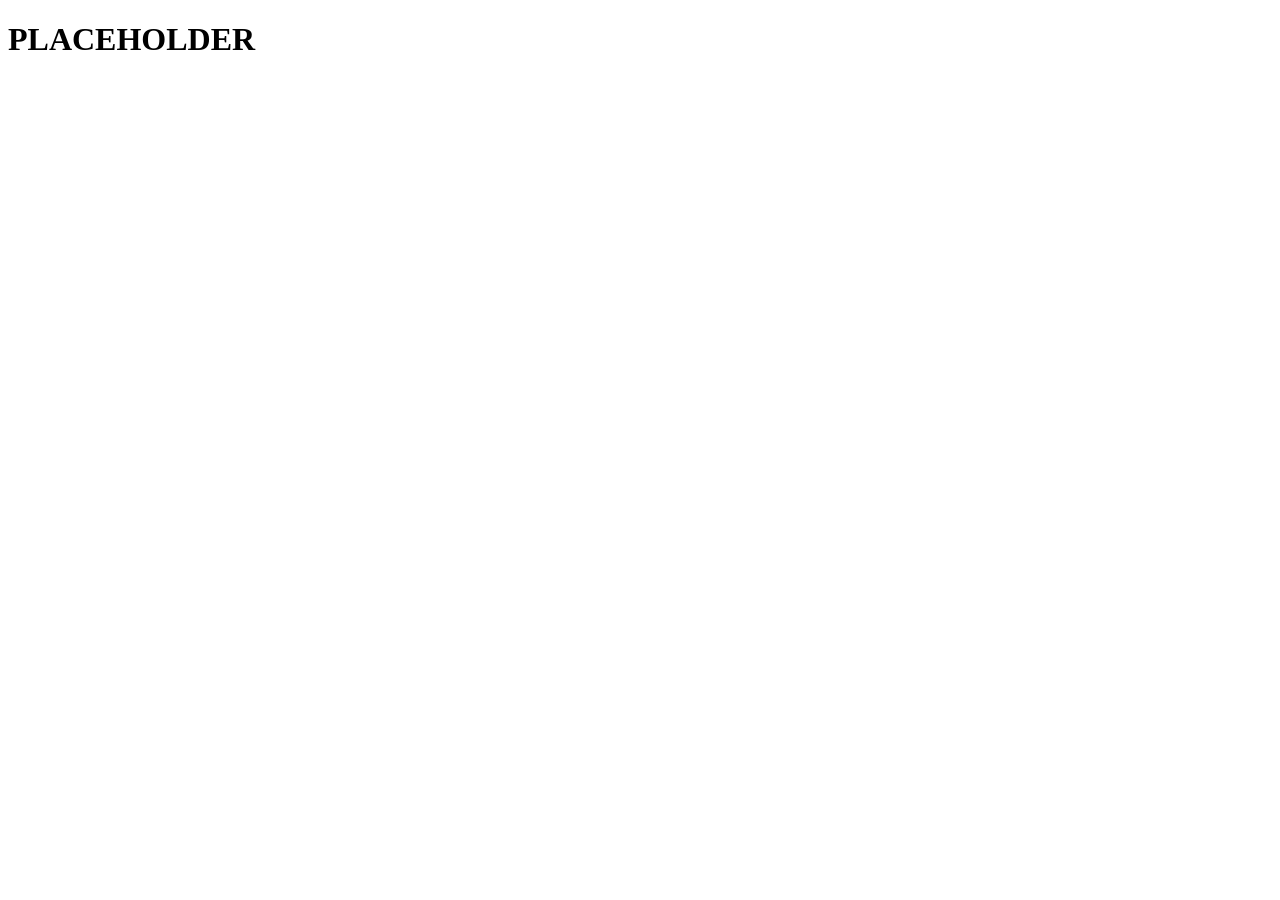
==== index.html @ fea02e6f "initialization" ====
<!DOCTYPE html>
<html lang="en">
<head>
    <meta charset="UTF-8">
    <meta name="viewport" content="width=device-width, initial-scale=1.0">
    <title>PLACEHOLDER</title>
    <!-- <link rel="icon" href="PLACEHOLDER" type="image/gif" -->
    <link rel="stylesheet" href="styles.css">
</head>
<body>
    <h1>PLACEHOLDER</h1>

    <div id="content">
        
    </div>
        
</body>
</html>
---- styles.css ----
body {

}

h1 {

}

#content {

}
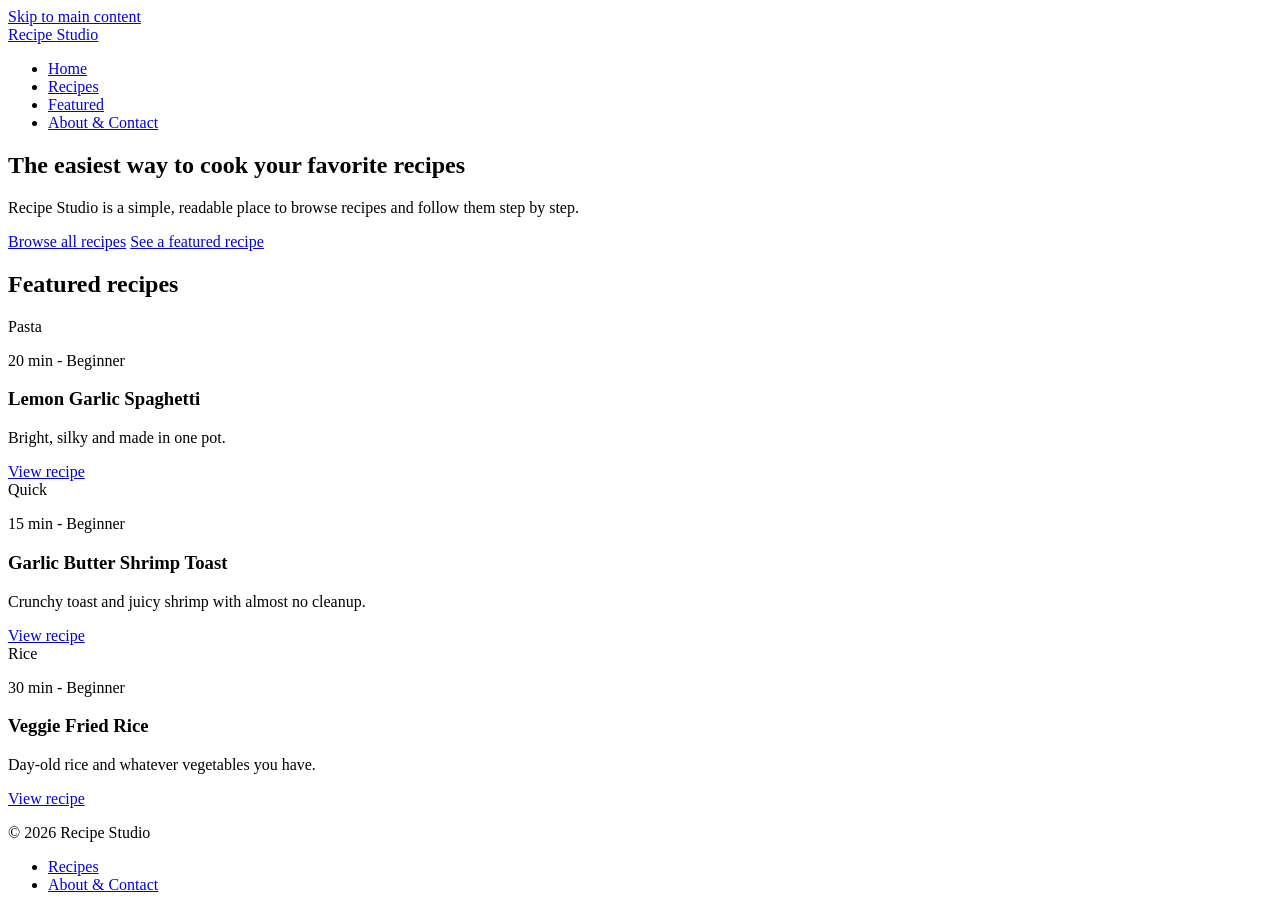
==== commit cb56b880: "Add homepage HTML" ====
--- a/index.html
+++ b/index.html
@@ -1,18 +1,81 @@
 <!DOCTYPE html>
 <html lang="en">
 <head>
-    <meta charset="UTF-8">
-    <meta name="viewport" content="width=device-width, initial-scale=1.0">
-    <title>PLACEHOLDER</title>
-    <!-- <link rel="icon" href="PLACEHOLDER" type="image/gif" -->
-    <link rel="stylesheet" href="styles.css">
+  <meta charset="UTF-8">
+  <meta name="viewport" content="width=device-width, initial-scale=1">
+  <title>Recipe Studio</title>
+  <meta name="description" content="Collect and cook your favorite recipes.">
+  <link rel="stylesheet" href="styles.css">
 </head>
 <body>
-    <h1>PLACEHOLDER</h1>
+  <a class="skip-link" href="#main">Skip to main content</a>
+  <header class="site-header">
+    <div class="container">
+      <a class="brand" href="index.html">Recipe Studio</a>
+      <nav aria-label="Main">
+        <ul class="nav">
+          <li><a href="index.html" aria-current="page">Home</a></li>
+          <li><a href="recipes.html">Recipes</a></li>
+          <li><a href="recipe.html">Featured</a></li>
+          <li><a href="about.html">About &amp; Contact</a></li>
+        </ul>
+      </nav>
+    </div>
+  </header>
 
-    <div id="content">
-        
+  <main id="main">
+    <section class="hero" aria-labelledby="hero-title">
+      <div class="container">
+        <h1 id="hero-title">The easiest way to cook your favorite recipes</h1>
+        <p>Recipe Studio is a simple, readable place to browse recipes and follow them step by step.</p>
+        <div class="actions">
+          <a class="btn btn--dark" href="recipes.html">Browse all recipes</a>
+          <a class="btn btn--dark" href="recipe.html">See a featured recipe</a>
+        </div>
+      </div>
+    </section>
+
+    <section class="section" aria-labelledby="featured-title">
+      <div class="container">
+        <h2 id="featured-title">Featured recipes</h2>
+        <div class="grid">
+        <article class="card">
+          <div class="card__tile">Pasta</div>
+          <div class="card__body">
+            <p class="muted">20 min - Beginner</p>
+            <h3>Lemon Garlic Spaghetti</h3>
+            <p>Bright, silky and made in one pot.</p>
+            <a class="btn" href="recipe.html">View recipe</a>
+          </div>
+        </article>
+        <article class="card">
+          <div class="card__tile">Quick</div>
+          <div class="card__body">
+            <p class="muted">15 min - Beginner</p>
+            <h3>Garlic Butter Shrimp Toast</h3>
+            <p>Crunchy toast and juicy shrimp with almost no cleanup.</p>
+            <a class="btn" href="recipe.html">View recipe</a>
+          </div>
+        </article>
+        <article class="card">
+          <div class="card__tile">Rice</div>
+          <div class="card__body">
+            <p class="muted">30 min - Beginner</p>
+            <h3>Veggie Fried Rice</h3>
+            <p>Day-old rice and whatever vegetables you have.</p>
+            <a class="btn" href="recipe.html">View recipe</a>
+          </div>
+        </article>
+        </div>
+      </div>
+    </section>
+  </main>
+
+  <footer class="site-footer">
+    <div class="container">
+      <p>&copy; 2026 Recipe Studio</p>
+      <nav aria-label="Footer"><ul class="nav"><li><a href="recipes.html">Recipes</a></li><li><a href="about.html">About &amp; Contact</a></li></ul></nav>
     </div>
-        
+  </footer>
 </body>
-</html>
+</html>
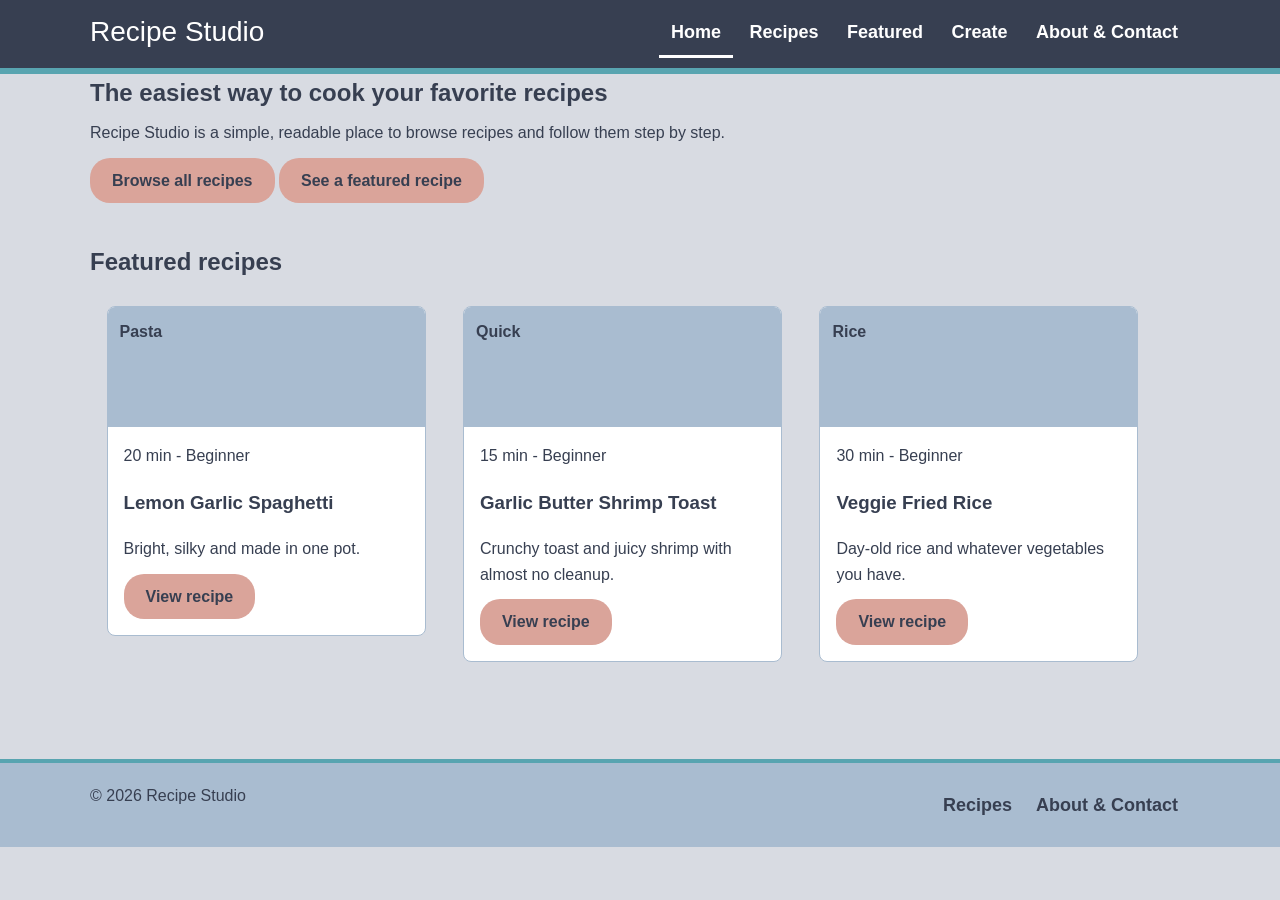
==== commit d81e98e5: "Added a create page and consolidated all styles onto one css file." ====
--- a/index.html
+++ b/index.html
@@ -17,6 +17,7 @@
           <li><a href="index.html" aria-current="page">Home</a></li>
           <li><a href="recipes.html">Recipes</a></li>
           <li><a href="recipe.html">Featured</a></li>
+          <li><a href="create.html">Create</a></li>
           <li><a href="about.html">About &amp; Contact</a></li>
         </ul>
       </nav>
@@ -45,7 +46,7 @@
             <p class="muted">20 min - Beginner</p>
             <h3>Lemon Garlic Spaghetti</h3>
             <p>Bright, silky and made in one pot.</p>
-            <a class="btn" href="recipe.html">View recipe</a>
+            <a class="btn" href="recipe.html#spaghetti">View recipe</a>
           </div>
         </article>
         <article class="card">
@@ -54,7 +55,7 @@
             <p class="muted">15 min - Beginner</p>
             <h3>Garlic Butter Shrimp Toast</h3>
             <p>Crunchy toast and juicy shrimp with almost no cleanup.</p>
-            <a class="btn" href="recipe.html">View recipe</a>
+            <a class="btn" href="recipe.html#shrimp-toast">View recipe</a>
           </div>
         </article>
         <article class="card">
@@ -63,7 +64,7 @@
             <p class="muted">30 min - Beginner</p>
             <h3>Veggie Fried Rice</h3>
             <p>Day-old rice and whatever vegetables you have.</p>
-            <a class="btn" href="recipe.html">View recipe</a>
+            <a class="btn" href="recipe.html#fried-rice">View recipe</a>
           </div>
         </article>
         </div>
--- a/styles.css
+++ b/styles.css
@@ -1,11 +1,369 @@
+* {
+  box-sizing: border-box;
+}
+
 body {
-
-}
-
-h1 {
-
-}
-
-#content {
-
-}+  margin: 0;
+  font-family: Verdana, Geneva, sans-serif;
+  font-size: 16px;
+  line-height: 1.6;
+  color: #373f51;
+  background: #d8dbe2;
+}
+
+h1, h2 {
+  margin: 0 0 8px 0;
+}
+
+p {
+  margin: 0 0 12px 0;
+}
+
+a {
+  color: #373f51;
+}
+
+a:focus {
+  outline: 3px solid #1a4fd6;
+  outline-offset: 2px;
+}
+
+.container {
+  width: 90%;
+  max-width: 1100px;
+  margin: 0 auto;
+}
+
+.muted {
+  color: #373f51;
+}
+
+.skip-link {
+  position: absolute;
+  left: -9999px;
+}
+
+.skip-link:focus {
+  left: 10px;
+  top: 10px;
+  background: #ffffff;
+  padding: 8px;
+}
+
+label {
+  display: block;
+  font-weight: bold;
+  margin-bottom: 4px;
+}
+
+.site-header {
+  background: #373f51;
+  border-bottom: 6px solid #58a4b0;
+}
+
+.site-header .container {
+  overflow: hidden;
+  padding: 10px 0;
+}
+
+.brand {
+  float: left;
+  font-size: 28px;
+  color: #ffffff;
+  text-decoration: none;
+}
+
+.site-header nav {
+  float: right;
+}
+
+.nav {
+  margin: 0;
+  padding: 0;
+  list-style: none;
+}
+
+.nav li {
+  display: inline-block;
+}
+
+.nav a {
+  transition: background 0.2s;
+  display: block;
+  padding: 8px 12px;
+  font-size: 18px;
+  font-weight: bold;
+  color: #ffffff;
+  text-decoration: none;
+}
+
+.nav a:hover {
+  background: #a9bcd0;
+  color: #373f51;
+}
+
+.nav a[aria-current="page"] {
+  border-bottom: 3px solid #ffffff;
+}
+
+.site-header a:focus,
+.band a:focus {
+  outline-color: #ffffff;
+}
+
+/* Page title band */
+.band {
+  background: #373f51;
+  padding: 24px 0;
+}
+
+/* Recipe title band */
+.band h1 {
+  font-size: 44px;
+  font-weight: normal;
+  color: #ffffff;
+}
+
+.band p,
+.band a {
+  color: #ffffff;
+}
+
+/* Recipe cards */
+.section {
+  padding: 40px 0;
+}
+
+.card {
+  display: inline-block;
+  vertical-align: top;
+  width: 29%;
+  margin: 1.5%;
+  background: #ffffff;
+  border: 1px solid #a9bcd0;
+  border-radius: 8px;
+  overflow: hidden;
+  transition: transform 0.2s, box-shadow 0.2s;
+}
+
+.card:hover,
+.card:focus-within {
+  transform: translateY(-4px);
+  box-shadow: 0 8px 20px rgba(55, 63, 81, 0.3);
+}
+
+.card__tile {
+  height: 120px;
+  padding: 12px;
+  background: #a9bcd0;
+  font-weight: bold;
+}
+
+.card__body {
+  padding: 16px;
+}
+
+.card h2 {
+  font-size: 20px;
+}
+
+.submit-button, .btn {
+  display: inline-block;
+  padding: 10px 22px;
+  background: #daa49a;
+  color: #373f51;
+  font-weight: bold;
+  text-decoration: none;
+  border-radius: 20px;
+  transition: background 0.2s, transform 0.2s;
+}
+
+.submit-button:hover, .btn:hover {
+  background: #a9bcd0;
+  transform: translateY(-2px);
+}
+
+/* time, servings, diet, level */
+.facts {
+  margin: 12px 0 0 0;
+  padding: 0;
+  list-style: none;
+}
+
+.facts li {
+  display: inline-block;
+  margin: 0 8px 8px 0;
+  padding: 3px 12px;
+  background: #d8dbe2;
+  border-radius: 15px;
+  font-size: 14px;
+  font-weight: bold;
+}
+
+/* Ingredients on the left and steps on right */
+.recipe section {
+  display: inline-block;
+  vertical-align: top;
+}
+
+.recipe section:first-child {
+  width: 33%;
+  margin-right: 3%;
+}
+
+.recipe section:last-child {
+  width: 60%;
+}
+
+.recipe h2 {
+  font-size: 28px;
+}
+
+.recipe ul,
+.recipe ol {
+  padding-left: 22px;
+}
+
+.recipe li {
+  margin-bottom: 10px;
+}
+
+/* One recipe is shown at a time */
+.recipe-page {
+  display: none;
+}
+
+.recipe-page:target {
+  display: block;
+}
+
+/* Spaghetti shows when no recipe is picked */
+#spaghetti {
+  display: block;
+}
+
+.recipe-page:target ~ #spaghetti {
+  display: none;
+}
+
+/* Footer */
+.site-footer {
+  margin-top: 40px;
+  padding: 20px 0;
+  background: #a9bcd0;
+  border-top: 4px solid #58a4b0;
+}
+
+.site-footer .container {
+  overflow: hidden;
+}
+
+.site-footer p {
+  float: left;
+  margin: 0;
+}
+
+.site-footer nav {
+  float: right;
+}
+
+.site-footer .nav a {
+  color: #373f51;
+}
+
+.site-footer .nav a:hover {
+  background: #d8dbe2;
+}
+
+/* Tablet */
+@media (max-width: 800px) {
+  .card {
+    width: 46%;
+  }
+
+  /* Tablet and phone: */
+  .recipe section:first-child,
+  .recipe section:last-child {
+    display: block;
+    width: 100%;
+    margin-right: 0;
+    margin-bottom: 24px;
+  }
+}
+
+/* Phone */
+@media (max-width: 500px) {
+  .card {
+    width: 100%;
+    margin: 0 0 16px 0;
+  }
+
+  .brand,
+  .site-header nav,
+  .site-footer p,
+  .site-footer nav {
+    float: none;
+  }
+
+  .band h1 {
+    font-size: 32px;
+  }
+}
+
+/* People who ask for less motion get no animation or transitions */
+@media (prefers-reduced-motion: reduce) {
+  * {
+    animation: none !important;
+    transition: none !important;
+  }
+}
+
+/* Animations */
+.band h1 {
+  animation: slide-in 0.5s ease-out;
+}
+
+.card {
+  animation: fade-up 0.6s ease-out both;
+}
+
+.facts li {
+  animation: pop 0.4s ease-out both;
+}
+
+.recipe-page {
+  animation: fade-up 0.5s ease-out;
+}
+
+@keyframes fade-up {
+  from {
+    opacity: 0;
+    transform: translateY(16px);
+  }
+  to {
+    opacity: 1;
+    transform: translateY(0);
+  }
+}
+
+@keyframes slide-in {
+  from {
+    opacity: 0;
+    transform: translateX(-24px);
+  }
+  to {
+    opacity: 1;
+    transform: translateX(0);
+  }
+}
+
+@keyframes pop {
+  from {
+    opacity: 0;
+    transform: scale(0.8);
+  }
+  to {
+    opacity: 1;
+    transform: scale(1);
+  }
+}
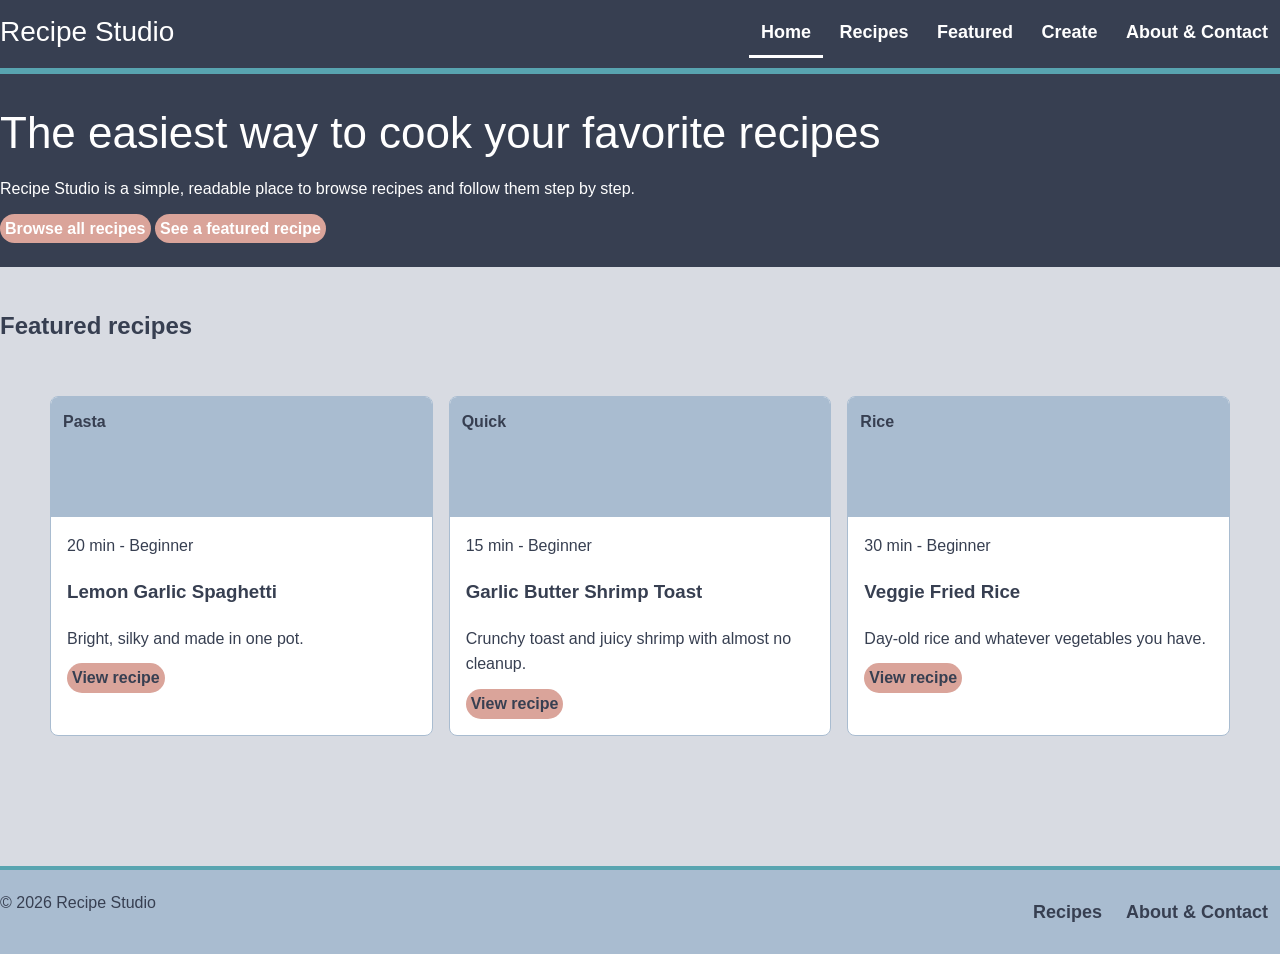
==== commit 1d35de6d: "Fixed grid layout in recipe cards. Added band to homepage" ====
--- a/index.html
+++ b/index.html
@@ -25,16 +25,18 @@
   </header>
 
   <main id="main">
-    <section class="hero" aria-labelledby="hero-title">
-      <div class="container">
-        <h1 id="hero-title">The easiest way to cook your favorite recipes</h1>
-        <p>Recipe Studio is a simple, readable place to browse recipes and follow them step by step.</p>
-        <div class="actions">
-          <a class="btn btn--dark" href="recipes.html">Browse all recipes</a>
-          <a class="btn btn--dark" href="recipe.html">See a featured recipe</a>
+    <div class="band">
+        <section class="hero" aria-labelledby="hero-title">
+        <div class="container">
+            <h1 id="hero-title">The easiest way to cook your favorite recipes</h1>
+            <p>Recipe Studio is a simple, readable place to browse recipes and follow them step by step.</p>
+            <div class="actions">
+            <a class="btn btn--dark" href="recipes.html">Browse all recipes</a>
+            <a class="btn btn--dark" href="recipe.html">See a featured recipe</a>
+            </div>
         </div>
-      </div>
-    </section>
+        </section>
+    </div>
 
     <section class="section" aria-labelledby="featured-title">
       <div class="container">
--- a/styles.css
+++ b/styles.css
@@ -28,10 +28,12 @@
   outline-offset: 2px;
 }
 
-.container {
-  width: 90%;
-  max-width: 1100px;
-  margin: 0 auto;
+.grid,
+.recipes-container {
+  display: grid;
+  grid-template-columns: repeat(3, minmax(0, 1fr));
+  gap: 16px;
+  margin: 50px;
 }
 
 .muted {
@@ -137,7 +139,6 @@
 .card {
   display: inline-block;
   vertical-align: top;
-  width: 29%;
   margin: 1.5%;
   background: #ffffff;
   border: 1px solid #a9bcd0;
@@ -146,6 +147,12 @@
   transition: transform 0.2s, box-shadow 0.2s;
 }
 
+.grid .card,
+.recipes-container .card {
+  width: auto;
+  margin: 0;
+}
+
 .card:hover,
 .card:focus-within {
   transform: translateY(-4px);
@@ -176,6 +183,10 @@
   text-decoration: none;
   border-radius: 20px;
   transition: background 0.2s, transform 0.2s;
+}
+
+.btn {
+  padding: 2px 5px;
 }
 
 .submit-button:hover, .btn:hover {
@@ -277,6 +288,11 @@
 
 /* Tablet */
 @media (max-width: 800px) {
+  .grid,
+  .recipes-container {
+    grid-template-columns: 1fr;
+  }
+
   .card {
     width: 46%;
   }
